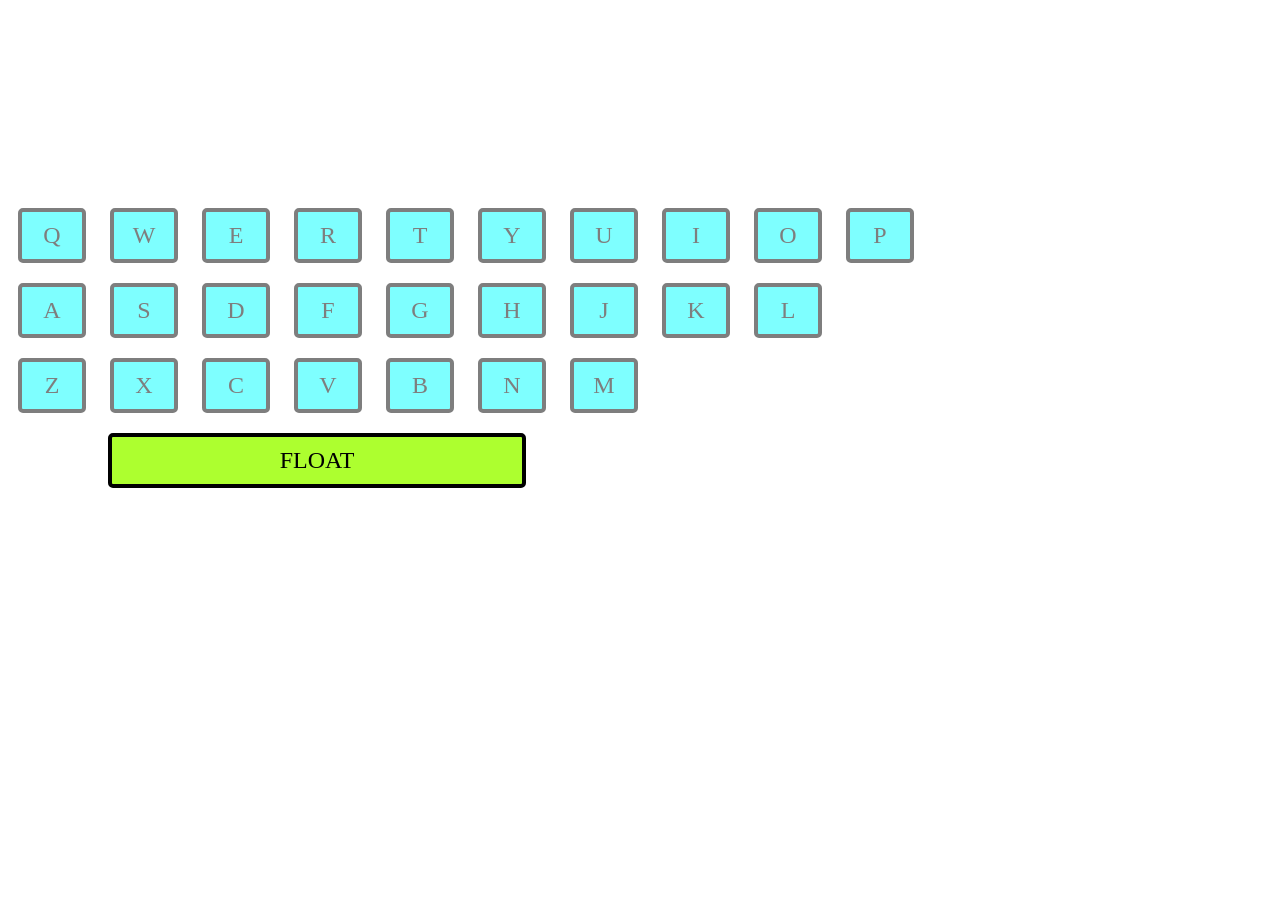
==== index.html @ 647dbbf5 "changed the index" ====
<!Doctype HTML>
<head>
    <title> Floating keys</title>
    <link rel="stylesheet" href=floatstyle.css type="text/css">
</head>
<body>
    <!--<div id="welcome">Hi there
    </div>-->
    <div class="center">
        <div class="top-row">
            <div class="key" id="81" letter="q">Q</div>
            <div class="key" id="87" letter="w">W</div>
            <div class="key" id="69" letter="e">E</div>
            <div class="key" id="82" letter="r">R</div>
            <div class="key" id="84" letter="t">T</div>
            <div class="key" id="89" letter="t">Y</div>
            <div class="key" id="85" letter="u">U</div>
            <div class="key" id="73" letter="i">I</div>
            <div class="key" id="79" letter="o">O</div>
            <div class="key" id="80" letter="p">P</div>
        </div>
        <div class="middle-row">
            <div class="key" id="65" letter="a">A</div>
            <div class="key" id="83" letter="s">S</div>
            <div class="key" id="68" letter="d">D</div>
            <div class="key" id="70" letter="f">F</div>
            <div class="key" id="71" letter="g">G</div>
            <div class="key" id="72" letter="h">H</div>
            <div class="key" id="74" letter="j">J</div>
            <div class="key" id="75" letter="k">K</div>
            <div class="key" id="76" letter="l">L</div>
        </div>
        <div class="bottom-row">
            <div class="key" id="90">Z</div>
            <div class="key" id="88">X</div>
            <div class="key" id="67">C</div>
            <div class="key" id="86">V</div>
            <div class="key" id="66">B</div>
            <div class="key" id="78">N</div>
            <div class="key" id="77">M</div>
        </div>
        <div class="switch">
            <div class="space" id="32"><span>FLOAT</span></div>
        </div>
    </div>
<script type="text/javascript" src="floating.js"></script>
</body>
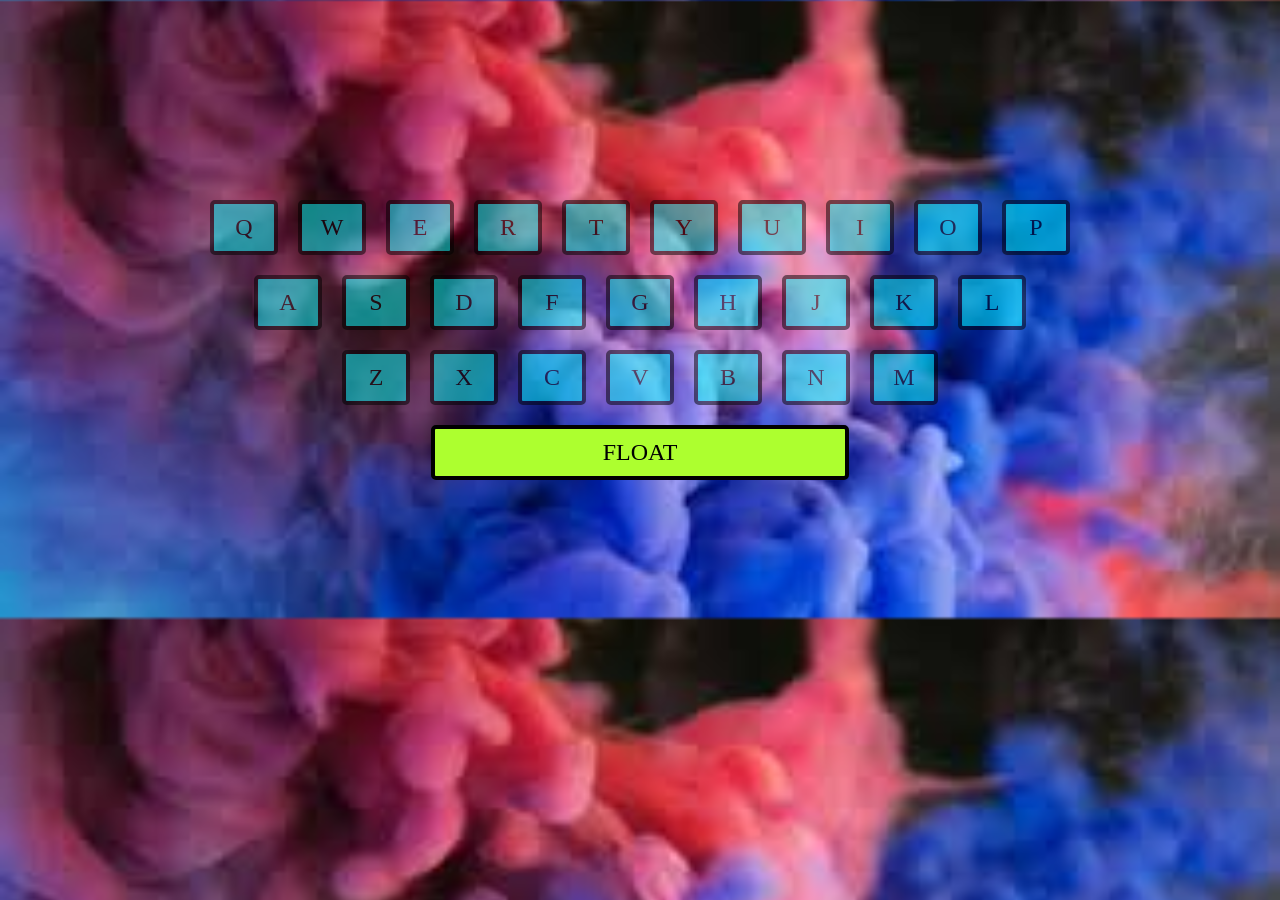
==== commit 25563b3c: "updated style" ====
--- a/index.html
+++ b/index.html
@@ -4,7 +4,7 @@
     <link rel="stylesheet" href=floatstyle.css type="text/css">
 </head>
 <body>
-    <!--<div id="welcome">Hi there
+    <!--<div id="welcome">Hi there 
     </div>-->
     <div class="center">
         <div class="top-row">
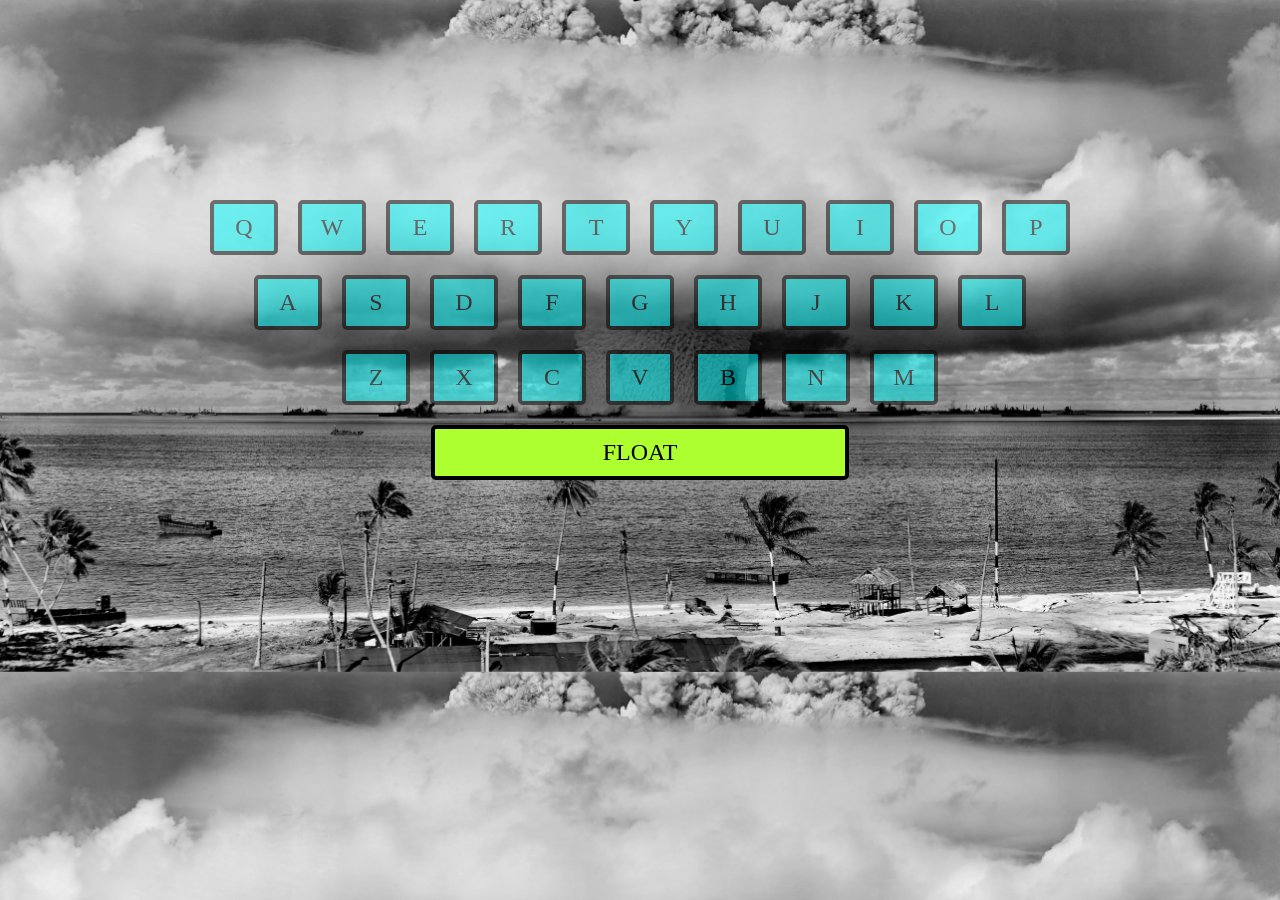
==== commit b81f4897: "finally fixed the reset function" ====
--- a/index.html
+++ b/index.html
@@ -4,6 +4,7 @@
     <link rel="stylesheet" href=floatstyle.css type="text/css">
 </head>
 <body>
+    <div class="container">
     <!--<div id="welcome">Hi there 
     </div>-->
     <div class="center">
@@ -43,5 +44,7 @@
             <div class="space" id="32"><span>FLOAT</span></div>
         </div>
     </div>
+    </div>
 <script type="text/javascript" src="floating.js"></script>
+    
 </body>
